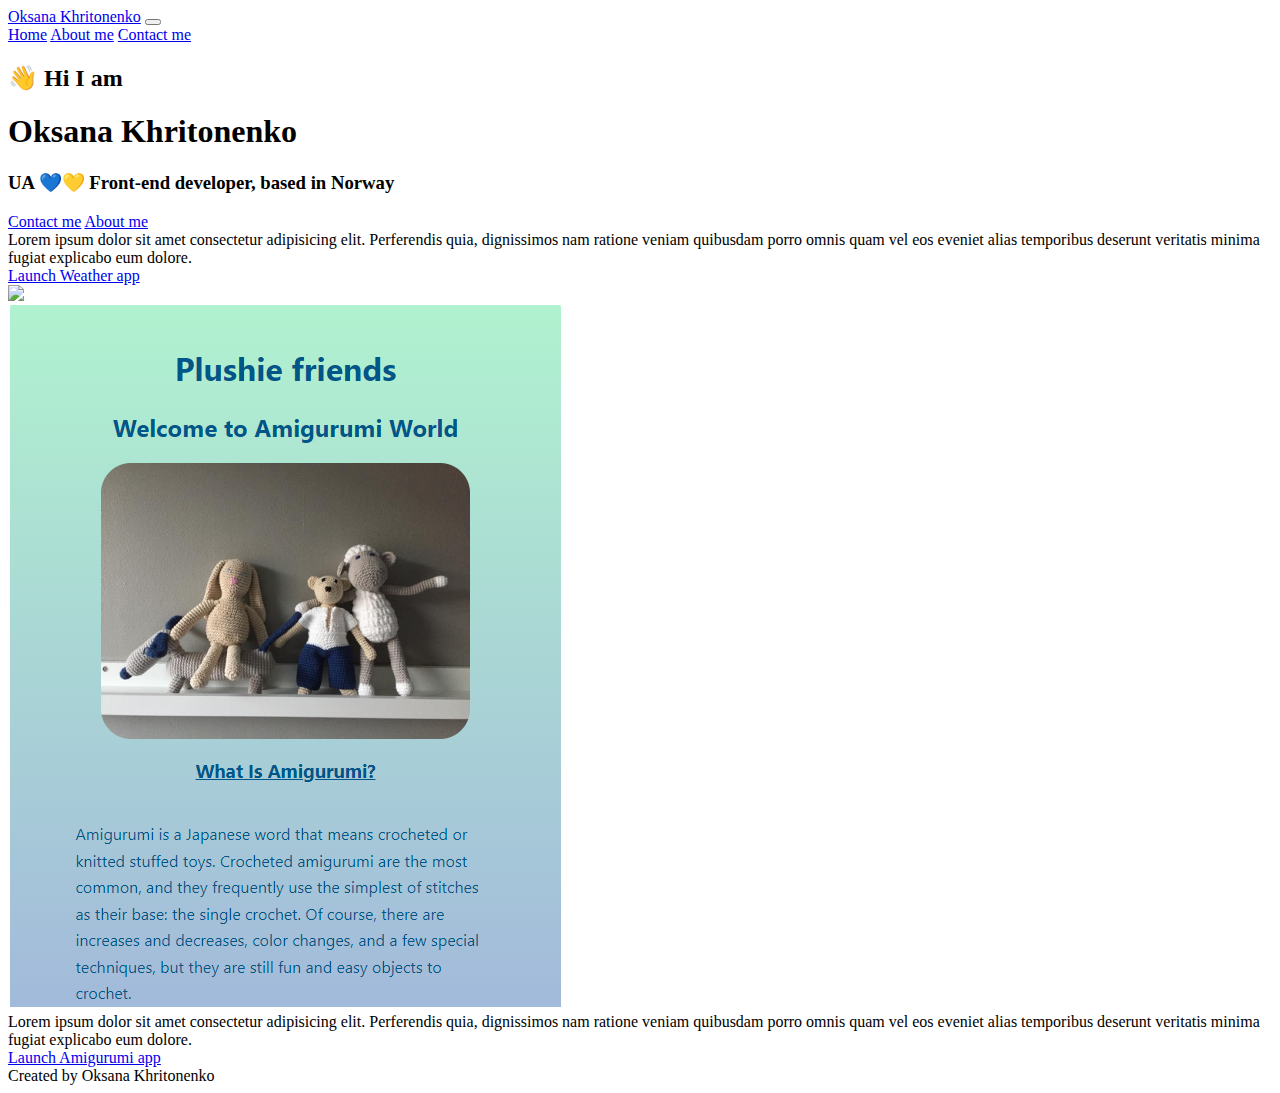
==== index.html @ 8a73f6cb "fixed index.html file name" ====
<!DOCTYPE html>
<html lang="en">
  <head>
    <meta charset="UTF-8" />
    <meta http-equiv="X-UA-Compatible" content="IE=edge" />
    <meta name="viewport" content="width=device-width, initial-scale=1.0" />
    <meta
      name="description"
      content="Learn how to build multiple pages web-site by creating your own portfolio"
    />
    <link
      href="https://cdn.jsdelivr.net/npm/bootstrap@5.3.0-alpha3/dist/css/bootstrap.min.css"
      rel="stylesheet"
      integrity="sha384-KK94CHFLLe+nY2dmCWGMq91rCGa5gtU4mk92HdvYe+M/SXH301p5ILy+dN9+nJOZ"
      crossorigin="anonymous"
    />
    <script
      src="https://cdn.jsdelivr.net/npm/bootstrap@5.3.0-alpha3/dist/js/bootstrap.bundle.min.js"
      integrity="sha384-ENjdO4Dr2bkBIFxQpeoTz1HIcje39Wm4jDKdf19U8gI4ddQ3GYNS7NTKfAdVQSZe"
      crossorigin="anonymous"
    ></script>
    <link href="src/style.css" rel="stylesheet" type="text/css" />
    <title>My portfolio</title>
  </head>
  <body>
    <nav class="navbar navbar-expand-lg bg-body-tertiary">
      <div class="container-fluid">
        <a class="navbar-brand" href="#">Oksana Khritonenko</a>
        <button
          class="navbar-toggler"
          type="button"
          data-bs-toggle="collapse"
          data-bs-target="#navbarNavAltMarkup"
          aria-controls="navbarNavAltMarkup"
          aria-expanded="false"
          aria-label="Toggle navigation"
        >
          <span class="navbar-toggler-icon"></span>
        </button>
        <div class="collapse navbar-collapse" id="navbarNavAltMarkup">
          <div class="navbar-nav">
            <a
              class="nav-link active"
              aria-current="page"
              href="#"
              title="Homepage"
              >Home</a
            >
            <a class="nav-link" href="about.html" title="About me">About me</a>
            <a class="nav-link" href="about.html#contact" title="Contact"
              >Contact me</a
            >
          </div>
        </div>
      </div>
    </nav>
    <h2>👋 Hi I am</h2>
    <h1>Oksana Khritonenko</h1>
    <h3>UA 💙💛 Front-end developer, based in Norway</h3>
    <div class="navigation-links">
      <span class="primary-links"
        ><a href="about.html#contact" class="contact-link" title="Contact link"
          >Contact me</a
        ></span
      >
      <span class="primary-links"
        ><a href="about.html" class="about-link" title="About Me page"
          >About me</a
        ></span
      >
    </div>
    <div class="container">
      <div class="row">
        <div class="col-md-6">
          Lorem ipsum dolor sit amet consectetur adipisicing elit. Perferendis
          quia, dignissimos nam ratione veniam quibusdam porro omnis quam vel
          eos eveniet alias temporibus deserunt veritatis minima fugiat
          explicabo eum dolore.

          <div class="project-link">
            <a
              href="https://merry-kataifi-1052f7.netlify.app"
              class="weather-link"
              >Launch Weather app</a
            >
          </div>
        </div>
        <div class="col-md-6">
          <img
            src="images/weather-app.png"
            class="img-fluid border rounded m-25 shadow"
          />
        </div>
      </div>
      <div class="container">
        <div class="row">
          <div class="col-md-6">
            <img
              src="images/amigurumi.png"
              class="img-fluid border rounded m-25 shadow"
              alt="Amigurumi app image"
            />
          </div>
          <div class="col-md-6">
            Lorem ipsum dolor sit amet consectetur adipisicing elit. Perferendis
            quia, dignissimos nam ratione veniam quibusdam porro omnis quam vel
            eos eveniet alias temporibus deserunt veritatis minima fugiat
            explicabo eum dolore.

            <div class="project-link">
              <a href="#" class="amigurumi-link" title="Amigurumi project"
                >Launch Amigurumi app</a
              >
            </div>
          </div>
        </div>
      </div>
    </div>
    <footer>Created by Oksana Khritonenko</footer>
  </body>
</html>
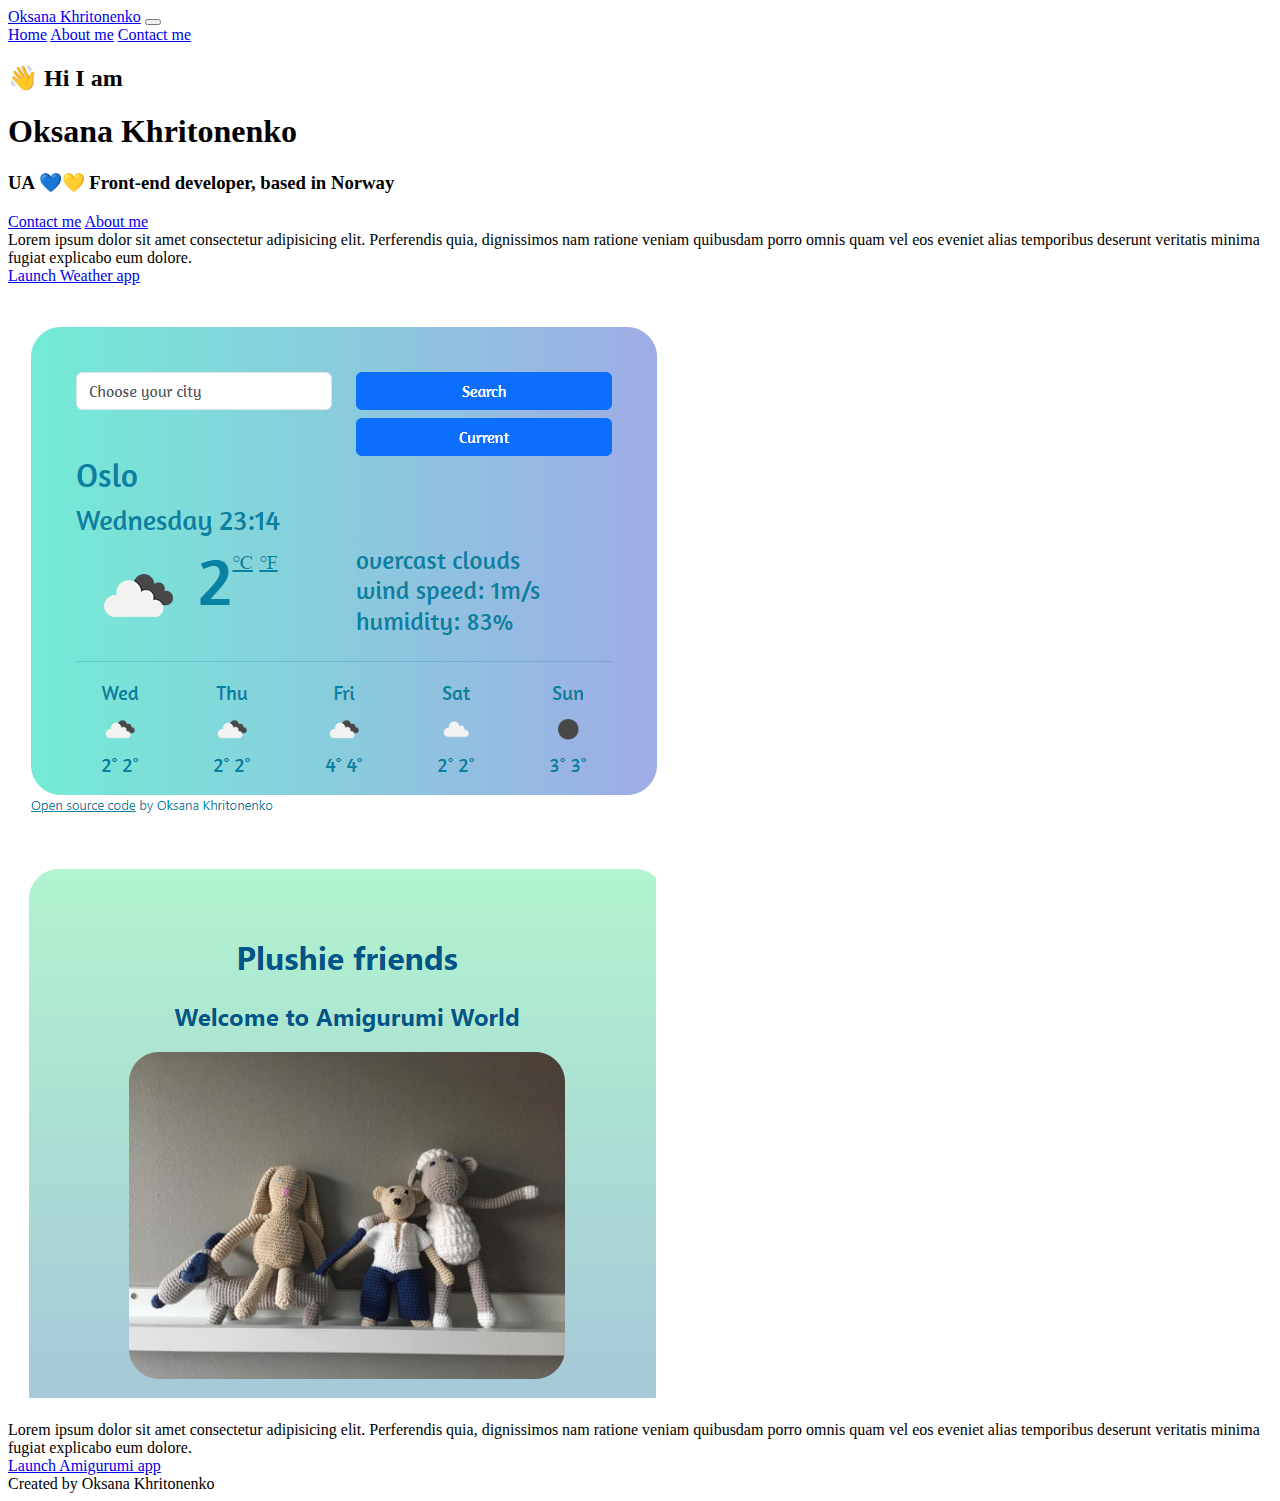
==== commit 6c40a606: "updated images" ====
--- a/index.html
+++ b/index.html
@@ -87,7 +87,7 @@
         </div>
         <div class="col-md-6">
           <img
-            src="images/weather-app.png"
+            src="images/weather.png"
             class="img-fluid border rounded m-25 shadow"
           />
         </div>
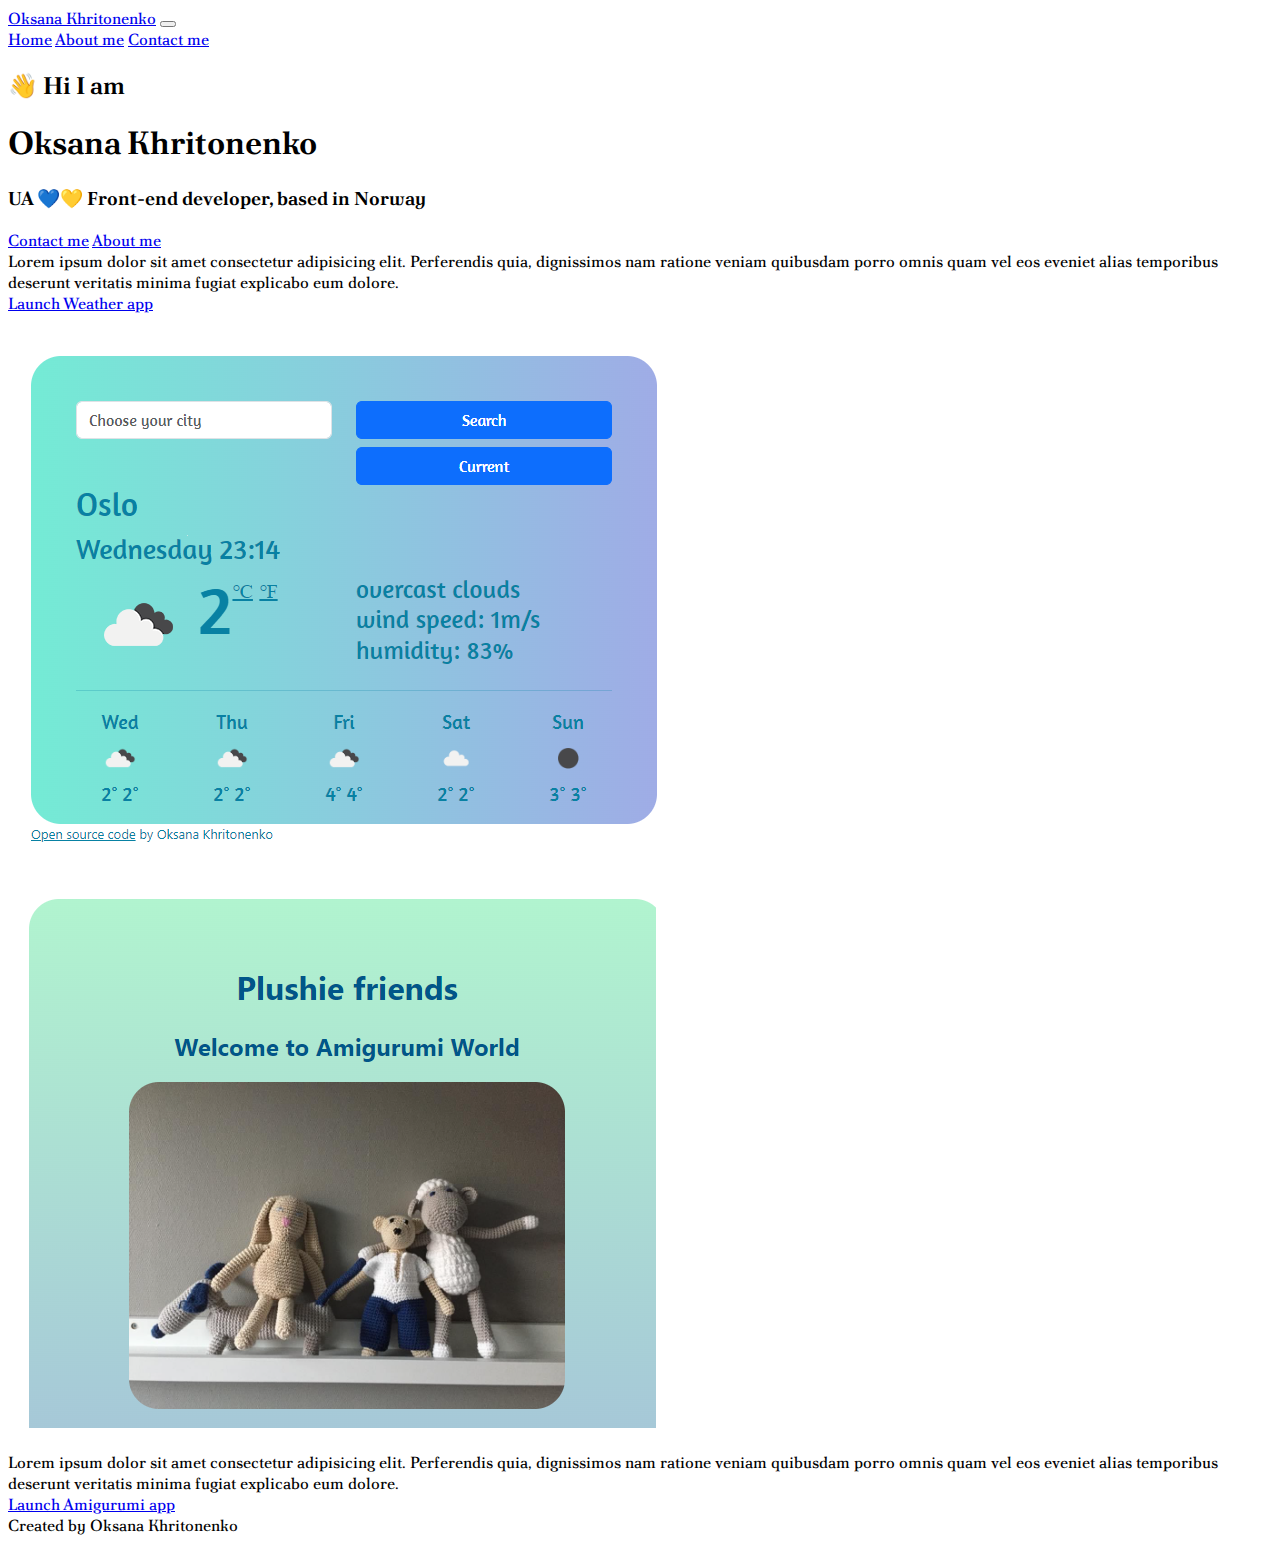
==== commit 9fa30db9: "importet and aplied google font" ====
--- a/index.html
+++ b/index.html
@@ -19,6 +19,12 @@
       integrity="sha384-ENjdO4Dr2bkBIFxQpeoTz1HIcje39Wm4jDKdf19U8gI4ddQ3GYNS7NTKfAdVQSZe"
       crossorigin="anonymous"
     ></script>
+    <link rel="preconnect" href="https://fonts.googleapis.com" />
+    <link rel="preconnect" href="https://fonts.gstatic.com" crossorigin />
+    <link
+      href="https://fonts.googleapis.com/css2?family=Poltawski+Nowy:ital,wght@0,400;0,500;0,600;0,700;1,400;1,500;1,600;1,700&display=swap"
+      rel="stylesheet"
+    />
     <link href="src/style.css" rel="stylesheet" type="text/css" />
     <title>My portfolio</title>
   </head>
--- a/src/style.css
+++ b/src/style.css
@@ -0,0 +1,3 @@
+body {
+  font-family: "Poltawski Nowy", serif;
+}
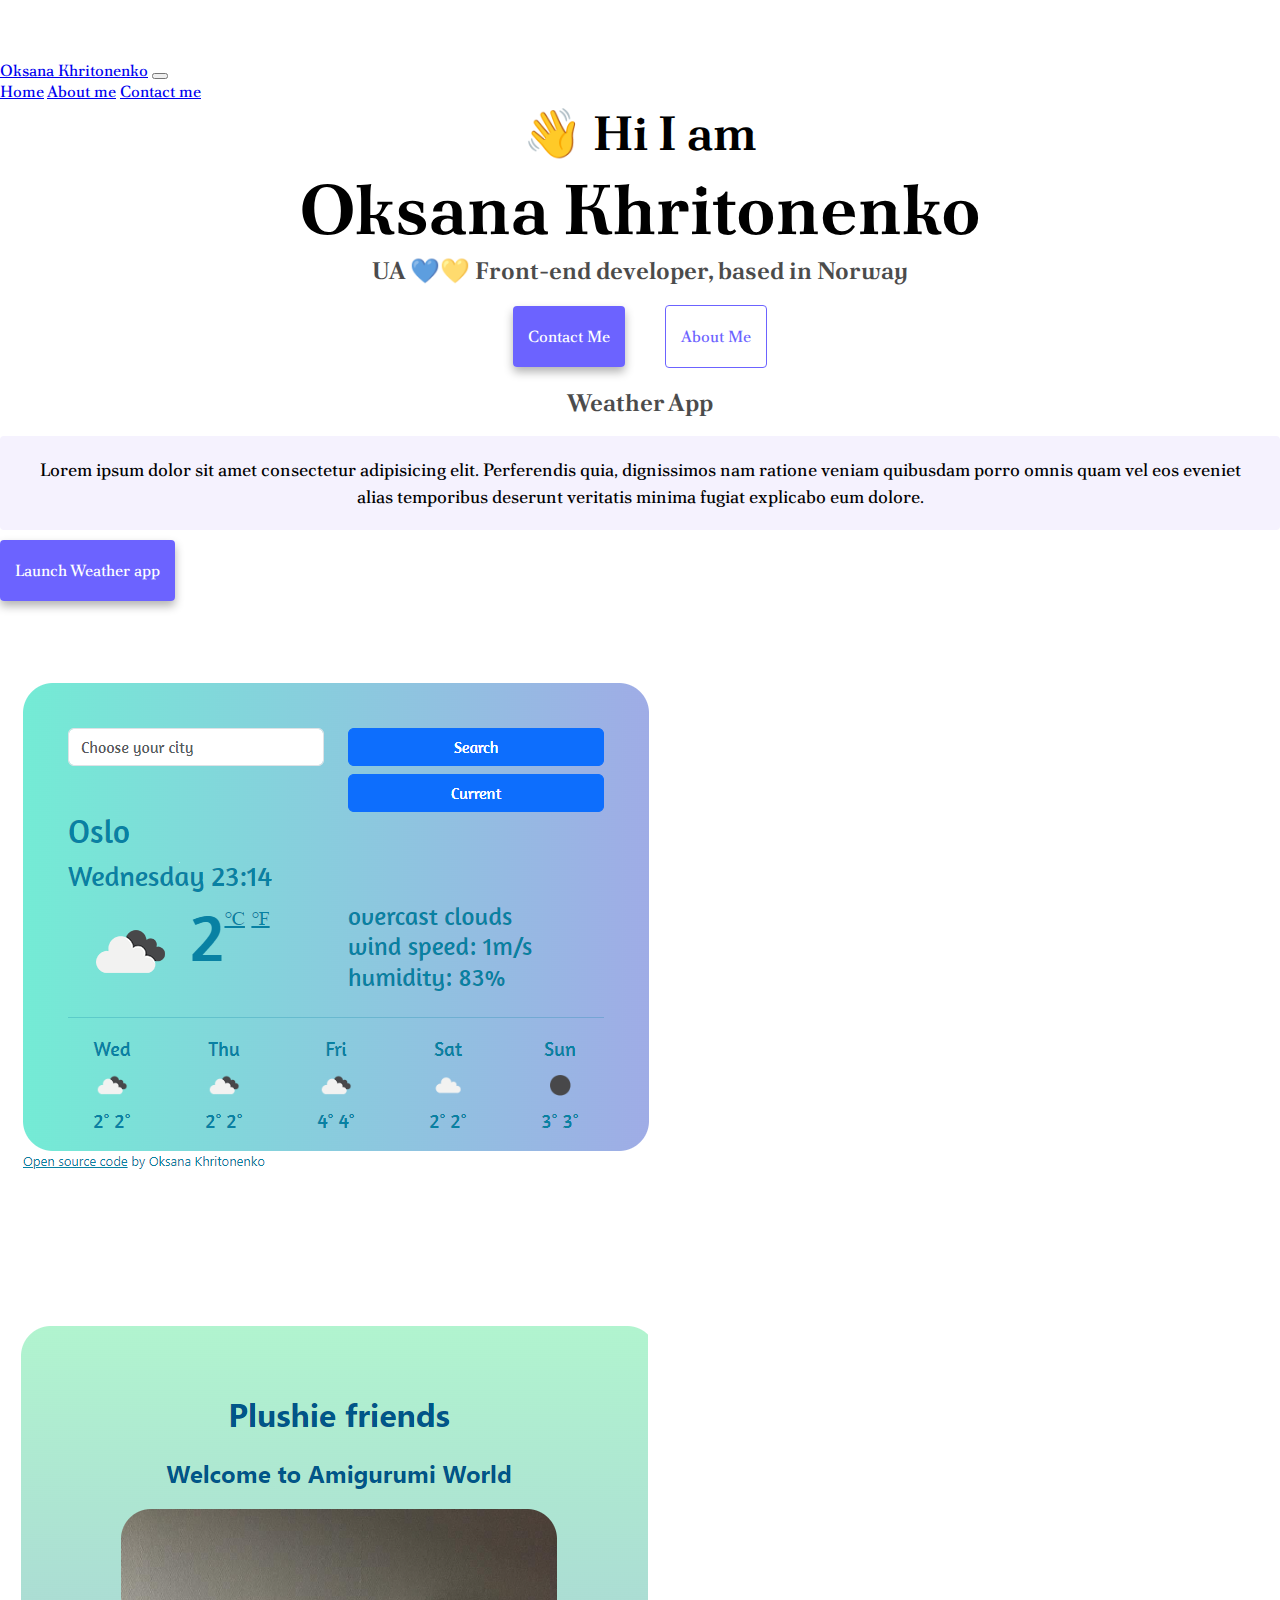
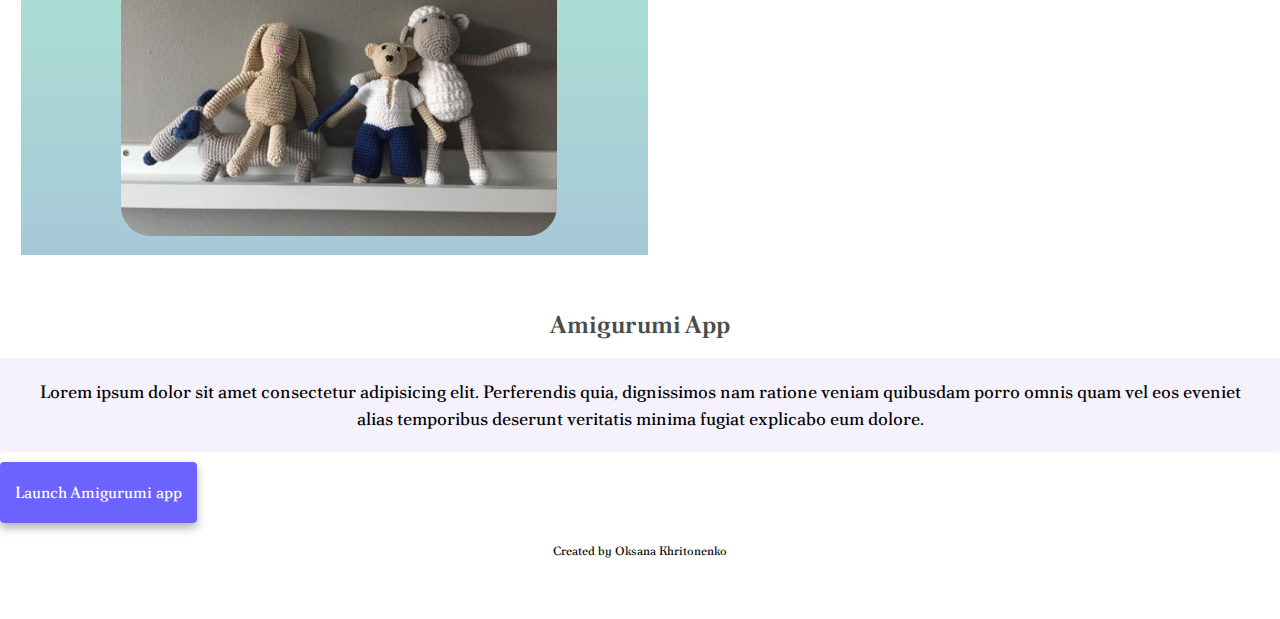
==== commit c52845be: "added responsive css" ====
--- a/index.html
+++ b/index.html
@@ -78,10 +78,13 @@
     <div class="container">
       <div class="row">
         <div class="col-md-6">
-          Lorem ipsum dolor sit amet consectetur adipisicing elit. Perferendis
-          quia, dignissimos nam ratione veniam quibusdam porro omnis quam vel
-          eos eveniet alias temporibus deserunt veritatis minima fugiat
-          explicabo eum dolore.
+          <h3>Weather App</h3>
+          <p>
+            Lorem ipsum dolor sit amet consectetur adipisicing elit. Perferendis
+            quia, dignissimos nam ratione veniam quibusdam porro omnis quam vel
+            eos eveniet alias temporibus deserunt veritatis minima fugiat
+            explicabo eum dolore.
+          </p>
 
           <div class="project-link">
             <a
@@ -94,7 +97,7 @@
         <div class="col-md-6">
           <img
             src="images/weather.png"
-            class="img-fluid border rounded m-25 shadow"
+            class="img-fluid border rounded m-25 shadow d-none d-md-block d-lg-block"
           />
         </div>
       </div>
@@ -103,15 +106,18 @@
           <div class="col-md-6">
             <img
               src="images/amigurumi.png"
-              class="img-fluid border rounded m-25 shadow"
+              class="img-fluid border rounded m-25 shadow d-none d-md-block d-lg-block"
               alt="Amigurumi app image"
             />
           </div>
           <div class="col-md-6">
-            Lorem ipsum dolor sit amet consectetur adipisicing elit. Perferendis
-            quia, dignissimos nam ratione veniam quibusdam porro omnis quam vel
-            eos eveniet alias temporibus deserunt veritatis minima fugiat
-            explicabo eum dolore.
+            <h3>Amigurumi App</h3>
+            <p>
+              Lorem ipsum dolor sit amet consectetur adipisicing elit.
+              Perferendis quia, dignissimos nam ratione veniam quibusdam porro
+              omnis quam vel eos eveniet alias temporibus deserunt veritatis
+              minima fugiat explicabo eum dolore.
+            </p>
 
             <div class="project-link">
               <a href="#" class="amigurumi-link" title="Amigurumi project"
--- a/src/style.css
+++ b/src/style.css
@@ -1,3 +1,134 @@
+:root {
+  --primary-color: #6c63ff;
+  --secondary-color: #f5f2fe;
+  --box-shadow: 0 5px 10px rgba(0, 0, 0, 0.3);
+}
+
 body {
   font-family: "Poltawski Nowy", serif;
+  margin: 60px auto;
 }
+h1,
+h2,
+h3 {
+  text-align: center;
+  margin: 0;
+}
+
+h1 {
+  font-size: 70px;
+}
+
+h2 {
+  font-size: 48px;
+}
+
+h3 {
+  font-size: 24px;
+  opacity: 0.7;
+}
+
+p {
+  background: var(--secondary-color);
+  padding: 20px;
+  border-radius: 4px;
+  font-size: 18px;
+  line-height: 1.5;
+  text-align: center;
+}
+.navigation-links {
+  display: flex;
+  margin-top: 40px;
+  justify-content: center;
+}
+
+.navigation-links a {
+  margin: 20px;
+  border-radius: 4px;
+  padding: 20px 15px;
+  text-decoration: none;
+  text-transform: capitalize;
+}
+.contact-link {
+  background: var(--primary-color);
+  box-shadow: var(--box-shadow);
+  color: white;
+}
+
+.about-link {
+  color: var(--primary-color);
+  border: 1px solid var(--primary-color);
+}
+
+.homepage-link {
+  color: var(--primary-color);
+  text-align: center;
+  display: block;
+}
+
+.email-link {
+  display: flex;
+  justify-content: center;
+  color: var(--primary-color);
+  font-size: 24px;
+  text-decoration: none;
+}
+
+.email-link:hover {
+  text-decoration: underline;
+}
+.about-paragraphs {
+  display: flex;
+  margin: 30px 0;
+}
+
+.about-paragraphs p {
+  margin: 10px;
+}
+.weather-link,
+.amigurumi-link {
+  background: var(--primary-color);
+  box-shadow: var(--box-shadow);
+  color: white;
+  text-decoration: none;
+  padding: 20px 15px;
+  border-radius: 4px;
+}
+.project-link {
+  margin-top: 30px;
+  margin-bottom: 30px;
+}
+.container {
+  margin: 40px auto;
+}
+
+img {
+  margin-top: 30px;
+  margin-bottom: 30px;
+}
+footer {
+  text-align: center;
+  font-size: 12px;
+}
+@media (max-width: 576px) {
+  h1 {
+    font-size: 42px;
+  }
+  h2 {
+    font-size: 30px;
+  }
+
+  .weather-link,
+  .amigurumi-link {
+    display: block;
+    text-align: center;
+  }
+  p {
+    display: block;
+    text-align: center;
+  }
+  .container {
+    display: block;
+    text-align: center;
+  }
+}
